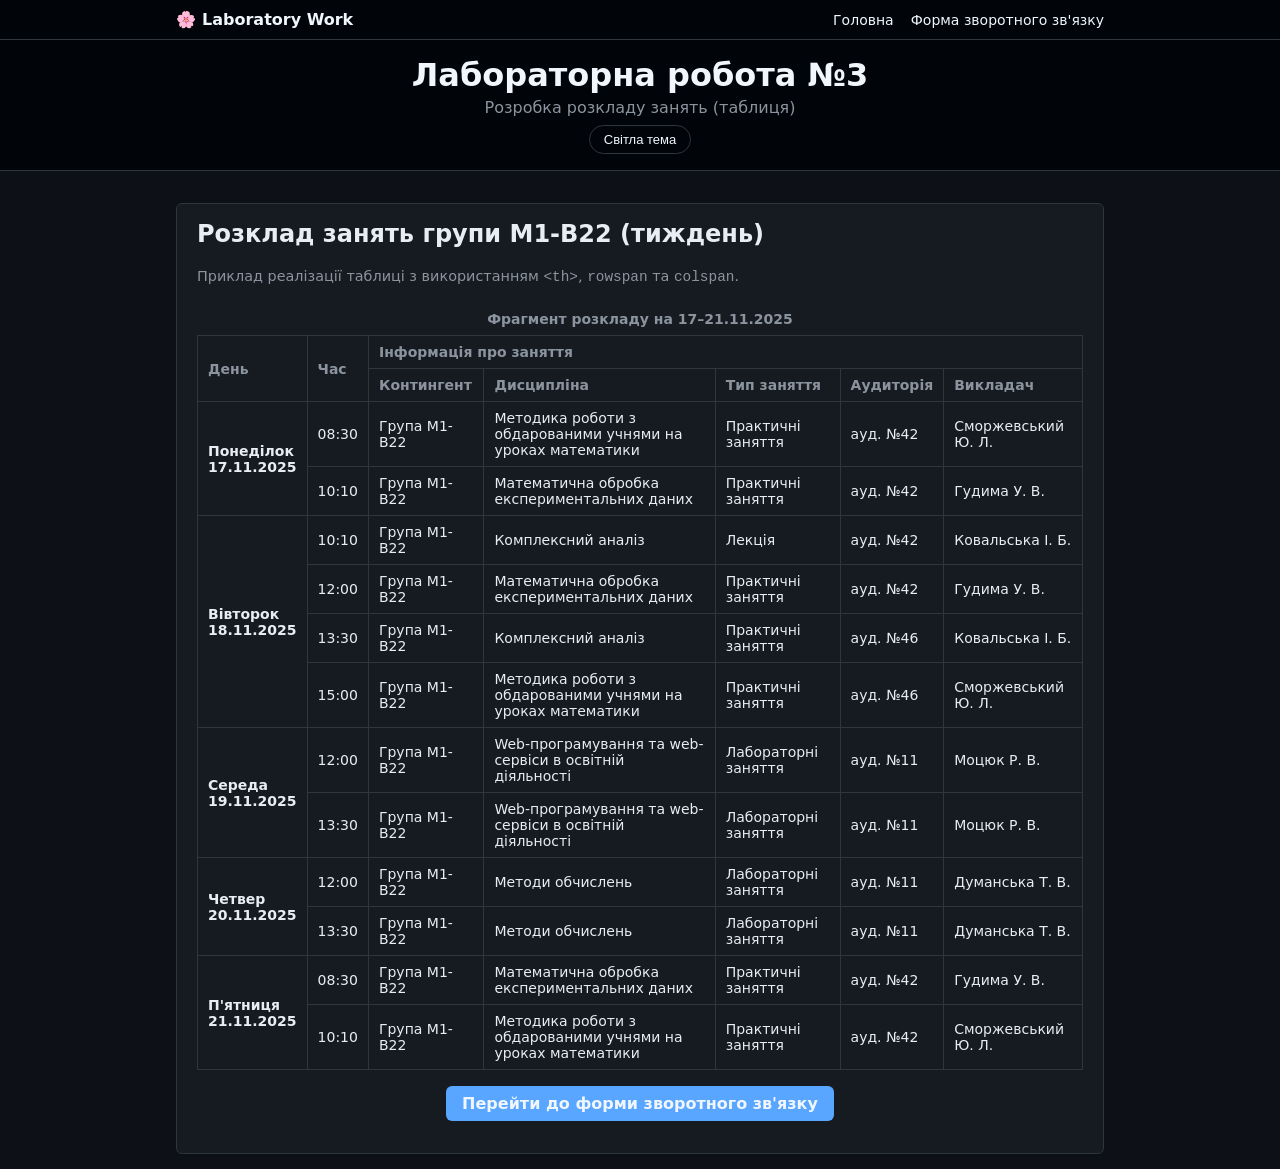
==== lab3/index.html @ 103b8e3d "Add files via upload" ====
<!DOCTYPE html>
<html lang="uk">
<head>
    <meta charset="UTF-8">
    <title>Лабораторна робота 3 – Розклад занять</title>
    <link rel="stylesheet" href="style.css">
</head>
<body class="page-index">

<nav class="header">
  <div class="header-inner">
       <div class="logo">
          🌸 <span><a href="../">Laboratory Work</a></span>
       </div>
      <div class="nav-links">
          <a href="index.html">Головна</a> 
          <a href="contact.html">Форма зворотного зв'язку</a> 
          
        </div>
    </div>
</nav>

<header>
    <h1>Лабораторна робота №3</h1>
    <p>Розробка розкладу занять (таблиця)</p>
    <button type="button" class="theme-toggle" id="theme-toggle">Світла тема</button>
</header>

<main>
    <section>
        <h2>Розклад занять групи М1-В22 (тиждень)</h2>
        <p class="hint">
            Приклад реалізації таблиці з використанням <code>&lt;th&gt;</code>, 
            <code>rowspan</code> та <code>colspan</code>.
        </p>

        <div class="schedule-wrapper">
            <table>
                <caption>Фрагмент розкладу на 17–21.11.2025</caption>
                <thead>
                <tr>
                    <th rowspan="2">День</th>
                    <th rowspan="2">Час</th>
                    <th colspan="5">Інформація про заняття</th>
                </tr>
                <tr>
                    <th>Контингент</th>
                    <th>Дисципліна</th>
                    <th>Тип заняття</th>
                    <th>Аудиторія</th>
                    <th>Викладач</th>
                </tr>
                </thead>
                <tbody>
                <!-- Понеділок -->
                <tr>
                    <td class="day-column" rowspan="2">Понеділок<br>17.11.2025</td>
                    <td class="time-column">08:30</td>
                    <td>Група М1-В22</td>
                    <td>Методика роботи з обдарованими учнями на уроках математики</td>
                    <td>Практичні заняття</td>
                    <td>ауд. №42</td>
                    <td>Сморжевський Ю. Л.</td>
                </tr>
                <tr>
                    <td class="time-column">10:10</td>
                    <td>Група М1-В22</td>
                    <td>Математична обробка експериментальних даних</td>
                    <td>Практичні заняття</td>
                    <td>ауд. №42</td>
                    <td>Гудима У. В.</td>
                </tr>

                <!-- Вівторок -->
                <tr>
                    <td class="day-column" rowspan="4">Вівторок<br>18.11.2025</td>
                    <td class="time-column">10:10</td>
                    <td>Група М1-В22</td>
                    <td>Комплексний аналіз</td>
                    <td>Лекція</td>
                    <td>ауд. №42</td>
                    <td>Ковальська І. Б.</td>
                </tr>
                <tr>
                    <td class="time-column">12:00</td>
                    <td>Група М1-В22</td>
                    <td>Математична обробка експериментальних даних</td>
                    <td>Практичні заняття</td>
                    <td>ауд. №42</td>
                    <td>Гудима У. В.</td>
                </tr>
                <tr>
                    <td class="time-column">13:30</td>
                    <td>Група М1-В22</td>
                    <td>Комплексний аналіз</td>
                    <td>Практичні заняття</td>
                    <td>ауд. №46</td>
                    <td>Ковальська І. Б.</td>
                </tr>
                <tr>
                    <td class="time-column">15:00</td>
                    <td>Група М1-В22</td>
                    <td>Методика роботи з обдарованими учнями на уроках математики</td>
                    <td>Практичні заняття</td>
                    <td>ауд. №46</td>
                    <td>Сморжевський Ю. Л.</td>
                </tr>

                <!-- Середа -->
                <tr>
                    <td class="day-column" rowspan="2">Середа<br>19.11.2025</td>
                    <td class="time-column">12:00</td>
                    <td>Група М1-В22</td>
                    <td>Web-програмування та web-сервіси в освітній діяльності</td>
                    <td>Лабораторні заняття</td>
                    <td>ауд. №11</td>
                    <td>Моцюк Р. В.</td>
                </tr>
                <tr>
                    <td class="time-column">13:30</td>
                    <td>Група М1-В22</td>
                    <td>Web-програмування та web-сервіси в освітній діяльності</td>
                    <td>Лабораторні заняття</td>
                    <td>ауд. №11</td>
                    <td>Моцюк Р. В.</td>
                </tr>

                <!-- Четвер -->
                <tr>
                    <td class="day-column" rowspan="2">Четвер<br>20.11.2025</td>
                    <td class="time-column">12:00</td>
                    <td>Група М1-В22</td>
                    <td>Методи обчислень</td>
                    <td>Лабораторні заняття</td>
                    <td>ауд. №11</td>
                    <td>Думанська Т. В.</td>
                </tr>
                <tr>
                    <td class="time-column">13:30</td>
                    <td>Група М1-В22</td>
                    <td>Методи обчислень</td>
                    <td>Лабораторні заняття</td>
                    <td>ауд. №11</td>
                    <td>Думанська Т. В.</td>
                </tr>

                <!-- П'ятниця -->
                <tr>
                    <td class="day-column" rowspan="2">П'ятниця<br>21.11.2025</td>
                    <td class="time-column">08:30</td>
                    <td>Група М1-В22</td>
                    <td>Математична обробка експериментальних даних</td>
                    <td>Практичні заняття</td>
                    <td>ауд. №42</td>
                    <td>Гудима У. В.</td>
                </tr>
                <tr>
                    <td class="time-column">10:10</td>
                    <td>Група М1-В22</td>
                    <td>Методика роботи з обдарованими учнями на уроках математики</td>
                    <td>Практичні заняття</td>
                    <td>ауд. №42</td>
                    <td>Сморжевський Ю. Л.</td>
                </tr>
                </tbody>
            </table>
        </div>

        <p class="center">
            <a href="contact.html" class="btn-link">Перейти до форми зворотного зв'язку</a>
        </p>
    </section>
</main>

<script src="theme.js"></script>
</body>
</html>
---- lab3/style.css ----
:root {
    /* запасні значення (темна тема) */
    --bg: #0d1117;
    --header-bg: #010409;
    --header-text: #f0f6fc;
    --link: #58a6ff;
    --link-hover: #79c0ff;
    --border: #30363d;
    --card-bg: #161b22;
    --text: #e6edf3;
    --muted: #8b949e;
}

/* Явно темна тема */
:root[data-theme="dark"] {
    --bg: #0d1117;
    --header-bg: #010409;
    --header-text: #f0f6fc;
    --link: #58a6ff;
    --link-hover: #79c0ff;
    --border: #30363d;
    --card-bg: #161b22;
    --text: #e6edf3;
    --muted: #8b949e;
}

/* Світла тема */
:root[data-theme="light"] {
    --bg: #f5f5f7;
    --header-bg: #ffffff;
    --header-text: #111827;
    --link: #2563eb;
    --link-hover: #1d4ed8;
    --border: #d1d5db;
    --card-bg: #ffffff;
    --text: #111827;
    --muted: #6b7280;
}

* {
    box-sizing: border-box;
}

body {
    margin: 0;
    font-family: system-ui, -apple-system, BlinkMacSystemFont, "Segoe UI", sans-serif;
    background: var(--bg);
    color: var(--text);
}

a {
    color: var(--link);
    text-decoration: none;
}

a:hover {
    color: var(--link-hover);
    text-decoration: underline;
}

/* Шапка */

.header {
    background: var(--header-bg);
    color: var(--header-text);
    border-bottom: 1px solid var(--border);
}

.header-inner {
    max-width: 960px;
    margin: 0 auto;
    padding: 10px 16px;
    display: flex;
    align-items: center;
    justify-content: space-between;
    gap: 16px;
}

.logo {
    font-weight: 600;
    font-size: 16px;
    display: flex;
    align-items: center;
    gap: 6px;
    color: var(--header-text);
}

.logo a {
    color: var(--header-text);
}

.logo span {
    font-weight: 700;
}

.nav-links a {
    font-size: 14px;
    margin-left: 12px;
    color: var(--header-text);
}

.nav-links a:hover {
    text-decoration: underline;
}

/* Для лабораторних сторінок: звичайний <header> */

header {
    background: var(--header-bg);
    color: var(--header-text);
    border-bottom: 1px solid var(--border);
    text-align: center;
    padding: 16px;
}

header h1 {
    margin: 0 0 4px;
}

header p {
    margin: 0;
    color: var(--muted);
}

/* Контент */

.container {
    max-width: 960px;
    margin: 0 auto;
    padding: 16px;
}

/* main у лаб. 3 поводиться як container */

main {
    max-width: 960px;
    margin: 0 auto;
    padding: 16px;
}

/* Карточки / секції */

.card {
    background: var(--card-bg);
    border: 1px solid var(--border);
    border-radius: 6px;
    padding: 16px 20px;
    margin-top: 16px;
    box-shadow: 0 0 0 1px rgba(1,4,9,0.1);
}

section {
    background: var(--card-bg);
    border: 1px solid var(--border);
    border-radius: 6px;
    padding: 16px 20px;
    margin-top: 16px;
    box-shadow: 0 0 0 1px rgba(1,4,9,0.1);
}

.card h1,
.card h2,
.card h3,
section h1,
section h2,
section h3 {
    margin-top: 0;
}

.subtitle {
    color: var(--muted);
    font-size: 14px;
    margin-bottom: 12px;
}

/* Списки */

ul, ol {
    padding-left: 20px;
}

/* Таблиця  */

table {
    width: 100%;
    border-collapse: collapse;
    margin-top: 12px;
    font-size: 14px;
}

th, td {
    border: 1px solid var(--border);
    padding: 8px 10px;
    text-align: left;
}

/* Заголовок таблиці – темна тема (за замовчуванням) */
th {
    background: #161b22;
    color: var(--muted);
    font-weight: 600;
}

/* Заголовок таблиці – світла тема */
html[ data-theme="light"] th {
    background: #e5e7eb;   /* світло-сірий фон */
    color: #111827;        /* темний текст */
}

caption {
    caption-side: top;
    font-weight: 600;
    margin-bottom: 8px;
    color: var(--muted);
}

/* Додаткові стилі саме для розкладу */

.schedule-wrapper {
    overflow-x: auto;
}

.day-column {
    font-weight: 600;
    white-space: nowrap;
}

.time-column {
    white-space: nowrap;
}

/* Зображення (як у  файлі, на всяк випадок) */

img {
    max-width: 100%;
    border-radius: 4px;
    display: block;
}

.img-center {
    margin: 12px auto;
    max-width: 360px;
}

.gallery-grid {
    display: grid;
    grid-template-columns: repeat(auto-fit, minmax(220px, 1fr));
    gap: 16px;
    margin-top: 12px;
}

.gallery-item {
    border: 1px solid var(--border);
    border-radius: 6px;
    padding: 8px;
    background: #0d1117;
    text-align: center;
    font-size: 14px;
}

/* Низ */

footer {
    margin: 32px 0 16px;
    text-align: center;
    font-size: 12px;
    color: var(--muted);
}

/* Центрування та кнопка-посилання */

.center {
    text-align: center;
}

.btn-link {
    display: inline-block;
    padding: 8px 16px;
    border-radius: 6px;
    text-decoration: none;
    background: var(--link);
    color: var(--header-text);
    font-weight: 600;
}

.btn-link:hover {
    background: var(--link-hover);
}

/* Форма зворотного зв'язку у темному стилі */

form {
    display: grid;
    gap: 16px;
}

.form-row {
    display: flex;
    flex-direction: column;
    gap: 6px;
}

label {
    font-weight: 500;
}

.required {
    color: #f85149;
}

.hint {
    font-size: 0.9rem;
    color: var(--muted);
}

input[type="text"],
input[type="email"],
select,
textarea {
    padding: 8px 10px;
    border-radius: 6px;
    border: 1px solid var(--border);
    font: inherit;
    box-sizing: border-box;
    background: #010409;
    color: var(--text);
}

/* Світла тема: інший фон полів форми */
html[data-theme="light"] input[type="text"],
html[data-theme="light"] input[type="email"],
html[data-theme="light"] select,
html[data-theme="light"] textarea {
    background: #ffffff;   /* білий фон */
    color: #111827;        /* темний текст */
}


input[type="text"]:focus,
input[type="email"]:focus,
select:focus,
textarea:focus {
    outline: none;
    border-color: var(--link);
    box-shadow: 0 0 0 1px var(--link);
}

textarea {
    min-height: 120px;
    resize: vertical;
}

.radio-group,
.radio-options {
    display: flex;
    flex-direction: column;
    gap: 4px;
}

.radio-options label {
    font-weight: 400;
}

button[type="submit"] {
    padding: 10px 18px;
    border-radius: 6px;
    border: 1px solid transparent;
    background: var(--link);
    color: var(--header-text);
    font-weight: 600;
    cursor: pointer;
    justify-self: flex-start;
}

button[type="submit"]:hover {
    background: var(--link-hover);
}

/* Адаптивність */

@media (max-width: 768px) {
    main {
        padding: 12px;
    }

    table {
        font-size: 13px;
    }
}

.theme-toggle {
    margin-top: 8px;
    padding: 6px 14px;
    border-radius: 999px;
    border: 1px solid var(--border);
    background: transparent;
    color: var(--header-text);
    font-size: 13px;
    cursor: pointer;
}

.theme-toggle:hover {
    background: rgba(255, 255, 255, 0.08);
}
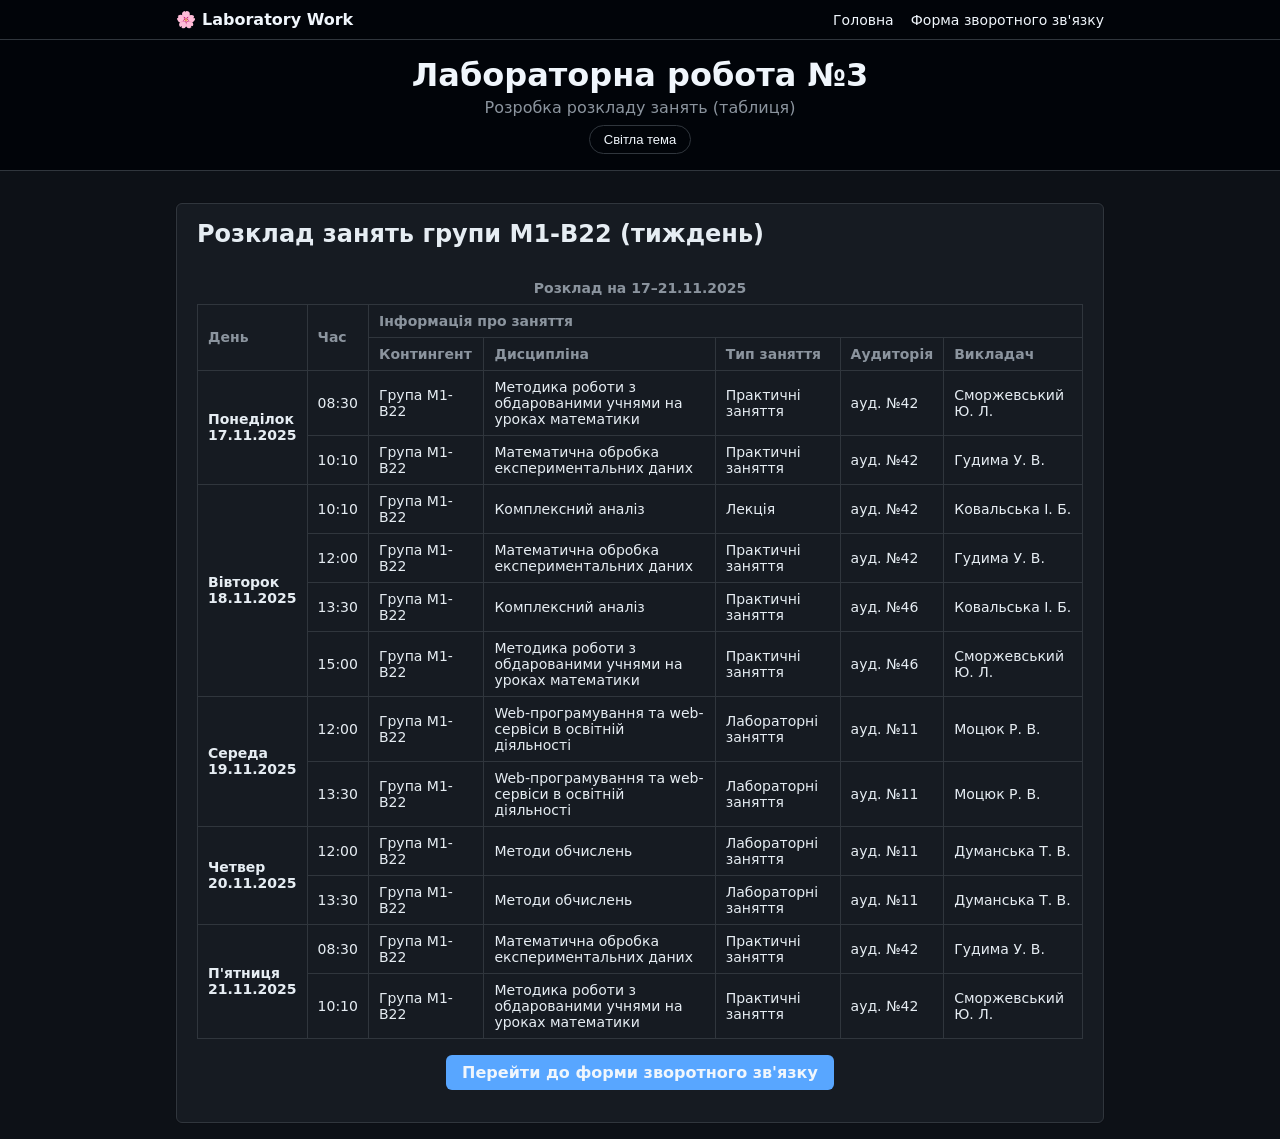
==== commit f1abae8c: "Update index.html" ====
--- a/lab3/index.html
+++ b/lab3/index.html
@@ -29,14 +29,10 @@
 <main>
     <section>
         <h2>Розклад занять групи М1-В22 (тиждень)</h2>
-        <p class="hint">
-            Приклад реалізації таблиці з використанням <code>&lt;th&gt;</code>, 
-            <code>rowspan</code> та <code>colspan</code>.
-        </p>
 
         <div class="schedule-wrapper">
             <table>
-                <caption>Фрагмент розкладу на 17–21.11.2025</caption>
+                <caption>Розклад на 17–21.11.2025</caption>
                 <thead>
                 <tr>
                     <th rowspan="2">День</th>
@@ -175,3 +171,4 @@
 <script src="theme.js"></script>
 </body>
 </html>
+
